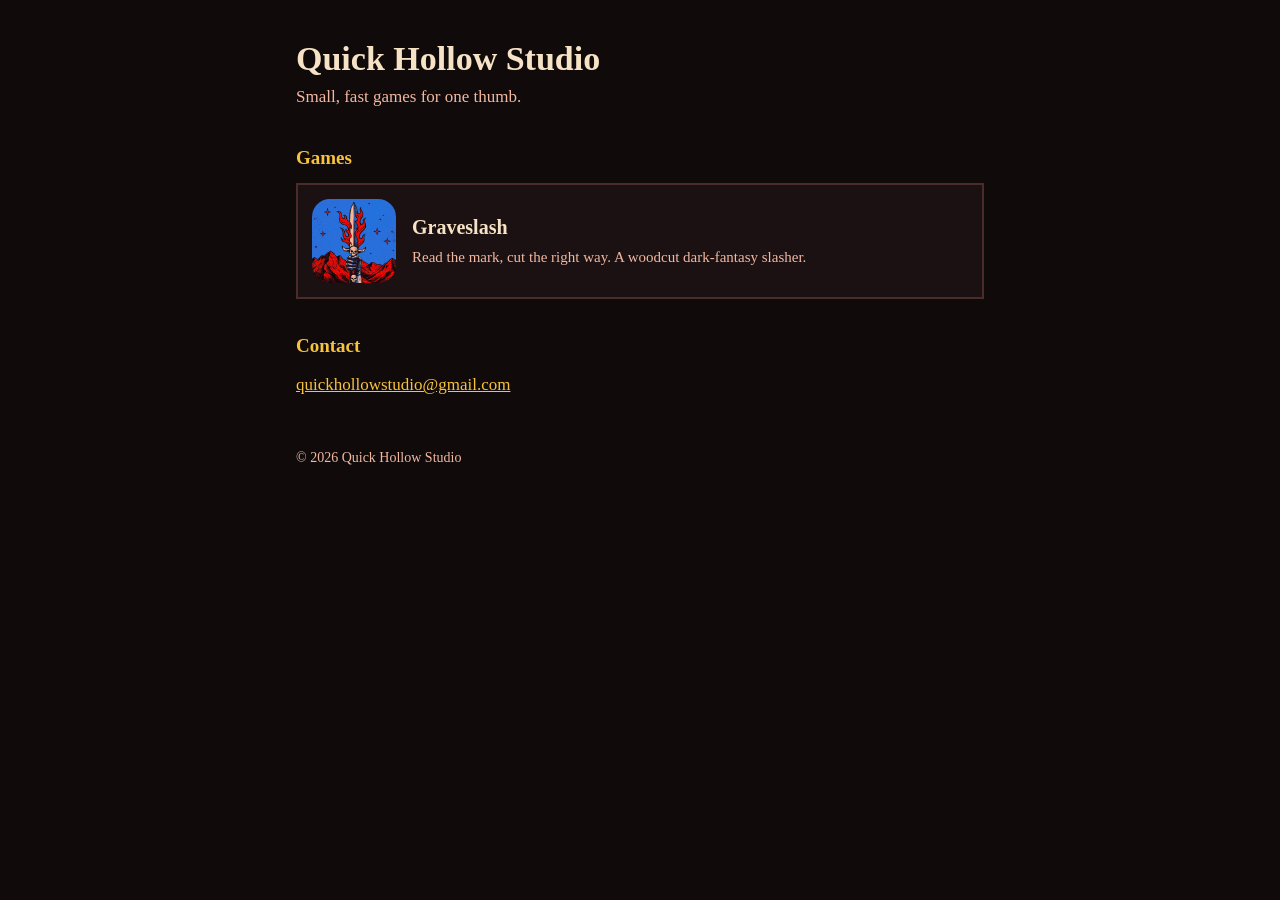
==== index.html @ b03fae68 "Studio site with Graveslash page and privacy policy Co-Authored-By: Claude Opus 5.5 <noreply@anthrop" ====
<!doctype html>
<html lang="en">
<head>
<meta charset="utf-8">
<meta name="viewport" content="width=device-width,initial-scale=1">
<title>Quick Hollow Studio</title>
<meta name="description" content="Quick Hollow Studio makes small, fast mobile games.">
<link rel="stylesheet" href="style.css">
</head>
<body>
<h1>Quick Hollow Studio</h1>
<p class="muted">Small, fast games for one thumb.</p>

<h2>Games</h2>
<a class="game" href="graveslash/">
  <img src="graveslash/icon.png" alt="">
  <div><b>Graveslash</b><span>Read the mark, cut the right way. A woodcut dark-fantasy slasher.</span></div>
</a>

<h2>Contact</h2>
<p><a href="mailto:quickhollowstudio@gmail.com">quickhollowstudio@gmail.com</a></p>

<footer>© 2026 Quick Hollow Studio</footer>
</body>
</html>
---- style.css ----
:root{--black:#100a0b;--card:#1b1112;--line:#4a2d28;--peach:#f2b8a0;--cream:#f6e2c4;--red:#e8321e;--gold:#f7c23c}
*{box-sizing:border-box}
html,body{background:var(--black);color:var(--cream);margin:0}
body{font:17px/1.6 Georgia,serif;padding:40px 16px 72px;max-width:720px;margin:0 auto}
h1{font-size:34px;line-height:1.1;margin:0 0 6px;color:var(--cream)}
h2{color:var(--gold);font-size:19px;margin:32px 0 10px}
p{margin:0 0 12px}.muted{color:var(--peach)}
a{color:var(--gold)}
.game{display:flex;gap:16px;align-items:center;background:var(--card);border:2px solid var(--line);padding:14px;text-decoration:none;color:var(--cream)}
.game img{width:84px;height:84px;border-radius:18px;flex:none}
.game b{display:block;font-size:20px;color:var(--cream)}.game span{color:var(--peach);font-size:15px}
.logo{width:100%;max-width:520px;display:block;margin:0 0 18px}
.links{display:flex;flex-wrap:wrap;gap:10px 20px;margin-top:8px}
footer{margin-top:48px;color:var(--peach);font-size:14px}
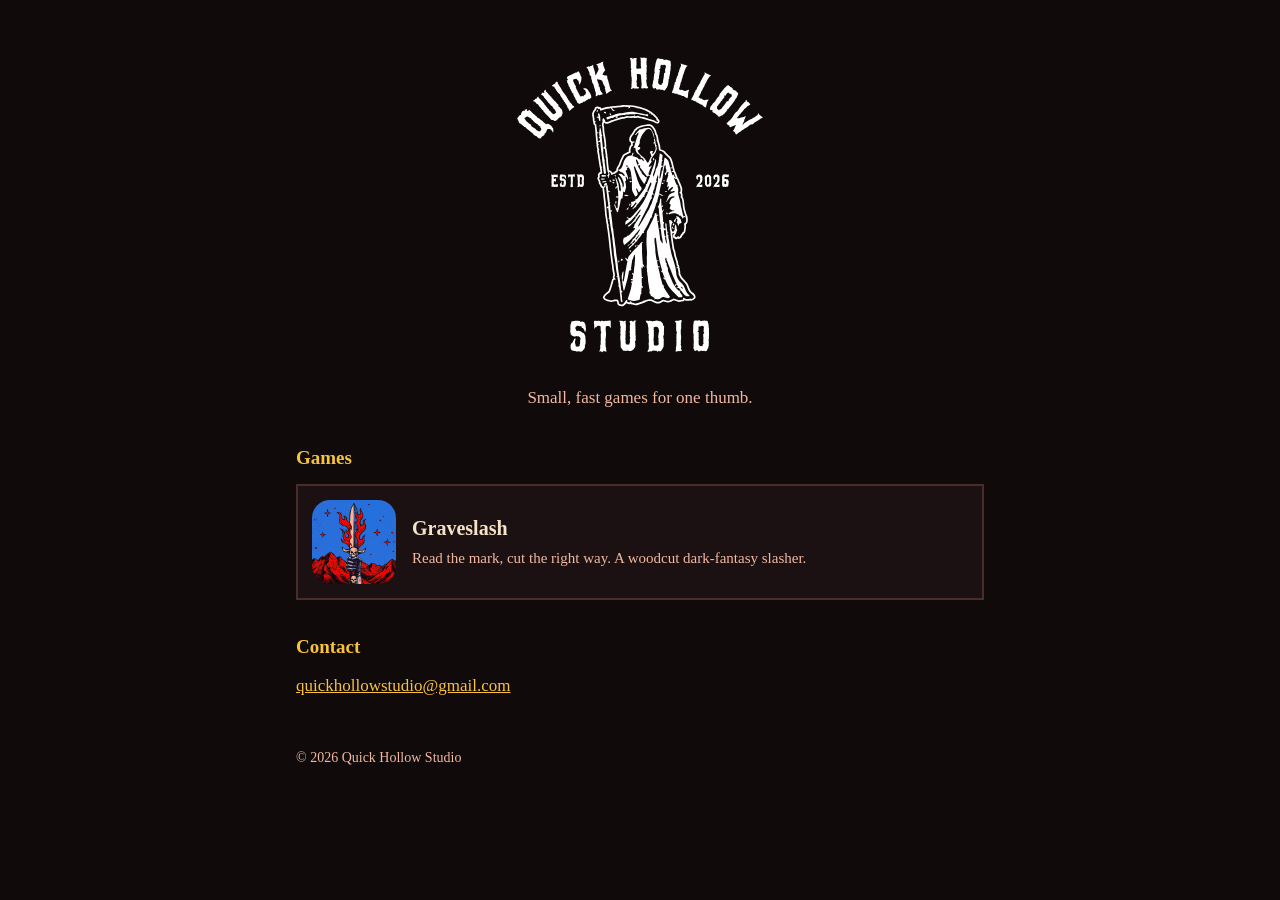
==== commit 33ae4141: "Add the Quick Hollow Studio logo to the site Co-Authored-By: Claude Opus 5.5 <noreply@anthropic.com>" ====
--- a/index.html
+++ b/index.html
@@ -6,10 +6,11 @@
 <title>Quick Hollow Studio</title>
 <meta name="description" content="Quick Hollow Studio makes small, fast mobile games.">
 <link rel="stylesheet" href="style.css">
+<link rel="icon" href="brand/logo-white.svg">
 </head>
 <body>
-<h1>Quick Hollow Studio</h1>
-<p class="muted">Small, fast games for one thumb.</p>
+<h1 class="brand"><img src="brand/logo-white.svg" alt="Quick Hollow Studio"></h1>
+<p class="muted tag">Small, fast games for one thumb.</p>
 
 <h2>Games</h2>
 <a class="game" href="graveslash/">
--- a/style.css
+++ b/style.css
@@ -12,3 +12,6 @@
 .logo{width:100%;max-width:520px;display:block;margin:0 0 18px}
 .links{display:flex;flex-wrap:wrap;gap:10px 20px;margin-top:8px}
 footer{margin-top:48px;color:var(--peach);font-size:14px}
+.brand{margin:0 0 4px}.brand img{display:block;width:min(340px,80%);margin:0 auto}
+.tag{text-align:center;margin-bottom:8px}
+.mark img{display:block;width:96px;margin:0 0 18px}
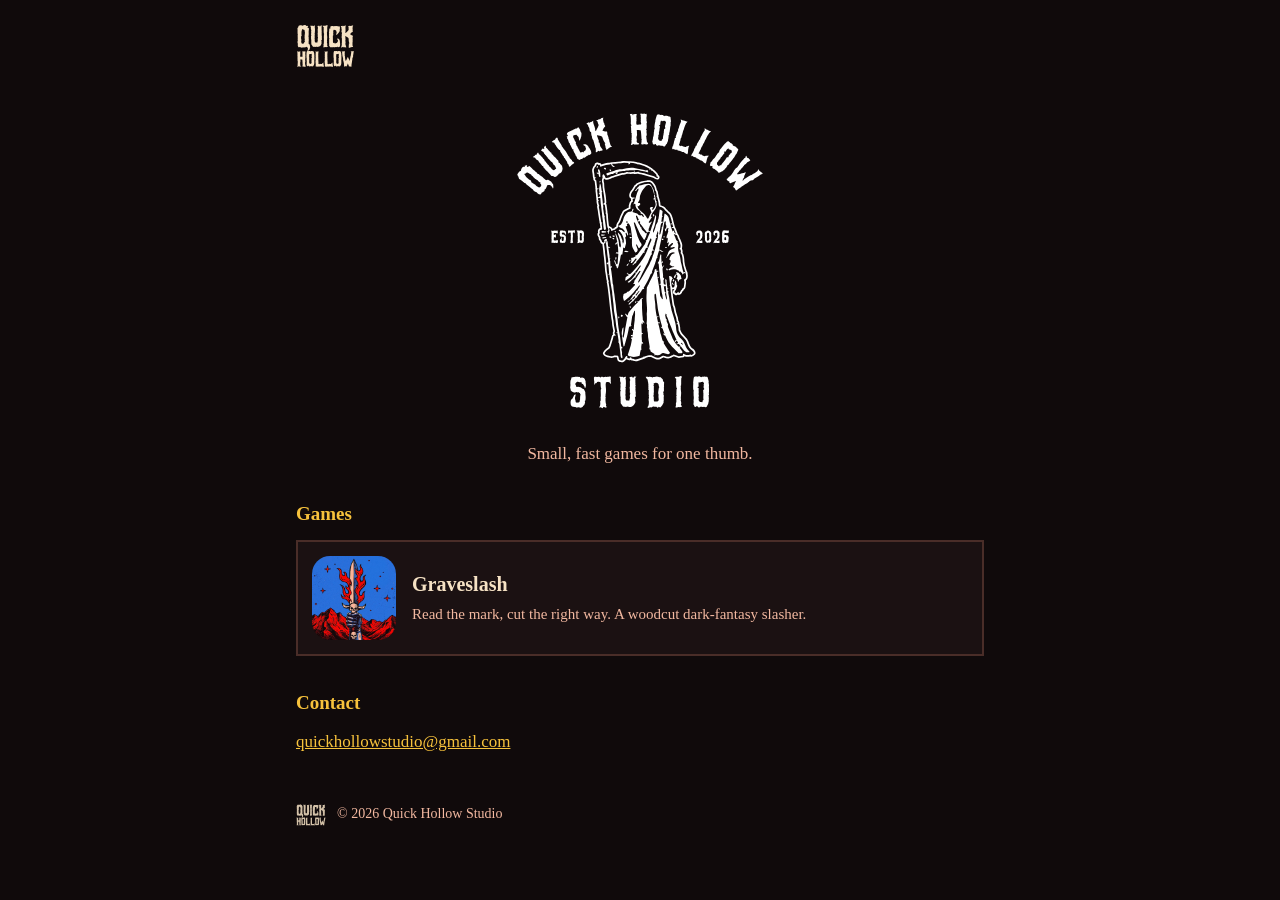
==== commit 40953653: "Simplified Quick Hollow wordmark: site header, footer, browser icon and PNG exports Co-Authored-By: " ====
--- a/index.html
+++ b/index.html
@@ -6,9 +6,10 @@
 <title>Quick Hollow Studio</title>
 <meta name="description" content="Quick Hollow Studio makes small, fast mobile games.">
 <link rel="stylesheet" href="style.css">
-<link rel="icon" href="brand/logo-white.svg">
+<link rel="icon" href="brand/icon.svg">
 </head>
 <body>
+<header class="top"><a href="./"><img src="brand/wordmark-cream.svg" alt="Quick Hollow"></a></header>
 <h1 class="brand"><img src="brand/logo-white.svg" alt="Quick Hollow Studio"></h1>
 <p class="muted tag">Small, fast games for one thumb.</p>
 
@@ -21,6 +22,6 @@
 <h2>Contact</h2>
 <p><a href="mailto:quickhollowstudio@gmail.com">quickhollowstudio@gmail.com</a></p>
 
-<footer>© 2026 Quick Hollow Studio</footer>
+<footer><img class="foot" src="brand/wordmark-cream.svg" alt=""> © 2026 Quick Hollow Studio</footer>
 </body>
 </html>
--- a/style.css
+++ b/style.css
@@ -14,4 +14,5 @@
 footer{margin-top:48px;color:var(--peach);font-size:14px}
 .brand{margin:0 0 4px}.brand img{display:block;width:min(340px,80%);margin:0 auto}
 .tag{text-align:center;margin-bottom:8px}
-.mark img{display:block;width:96px;margin:0 0 18px}
+.top{margin:-16px 0 28px}.top img{display:block;height:44px;width:auto}
+footer .foot{height:22px;width:auto;vertical-align:middle;margin-right:8px;opacity:.85}
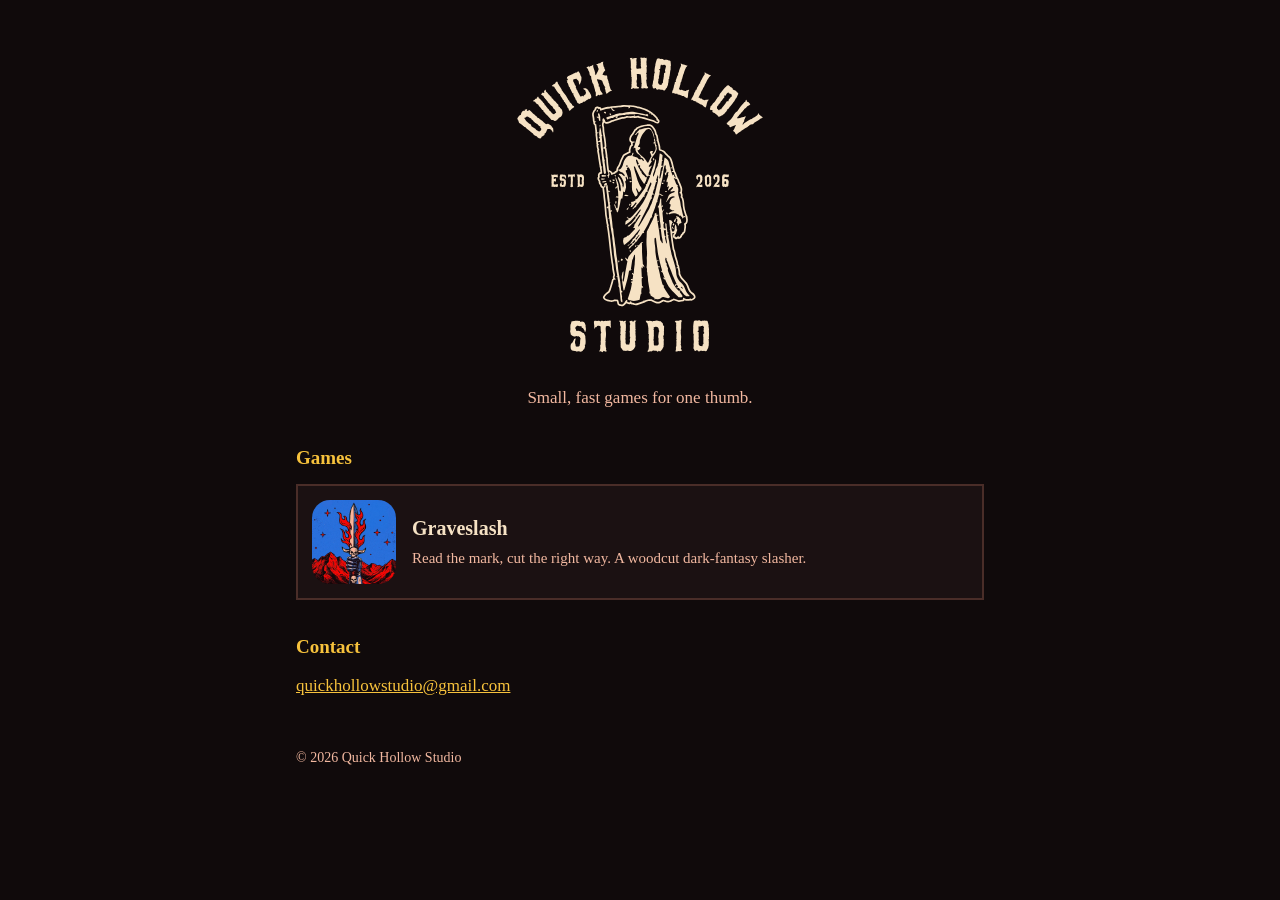
==== commit 0383a05a: "One logo per page: full cream logo on studio and game pages, wordmark only as the favicon Co-Authore" ====
--- a/index.html
+++ b/index.html
@@ -5,12 +5,11 @@
 <meta name="viewport" content="width=device-width,initial-scale=1">
 <title>Quick Hollow Studio</title>
 <meta name="description" content="Quick Hollow Studio makes small, fast mobile games.">
-<link rel="stylesheet" href="style.css">
+<link rel="stylesheet" href="style.css?v=3">
 <link rel="icon" href="brand/icon.svg">
 </head>
 <body>
-<header class="top"><a href="./"><img src="brand/wordmark-cream.svg" alt="Quick Hollow"></a></header>
-<h1 class="brand"><img src="brand/logo-white.svg" alt="Quick Hollow Studio"></h1>
+<h1 class="brand"><img src="brand/logo-cream.svg" alt="Quick Hollow Studio"></h1>
 <p class="muted tag">Small, fast games for one thumb.</p>
 
 <h2>Games</h2>
@@ -22,6 +21,6 @@
 <h2>Contact</h2>
 <p><a href="mailto:quickhollowstudio@gmail.com">quickhollowstudio@gmail.com</a></p>
 
-<footer><img class="foot" src="brand/wordmark-cream.svg" alt=""> © 2026 Quick Hollow Studio</footer>
+<footer>© 2026 Quick Hollow Studio</footer>
 </body>
 </html>
--- a/style.css
+++ b/style.css
@@ -14,5 +14,4 @@
 footer{margin-top:48px;color:var(--peach);font-size:14px}
 .brand{margin:0 0 4px}.brand img{display:block;width:min(340px,80%);margin:0 auto}
 .tag{text-align:center;margin-bottom:8px}
-.top{margin:-16px 0 28px}.top img{display:block;height:44px;width:auto}
-footer .foot{height:22px;width:auto;vertical-align:middle;margin-right:8px;opacity:.85}
+.studio img{display:block;width:150px;height:auto;margin:-10px 0 20px}
